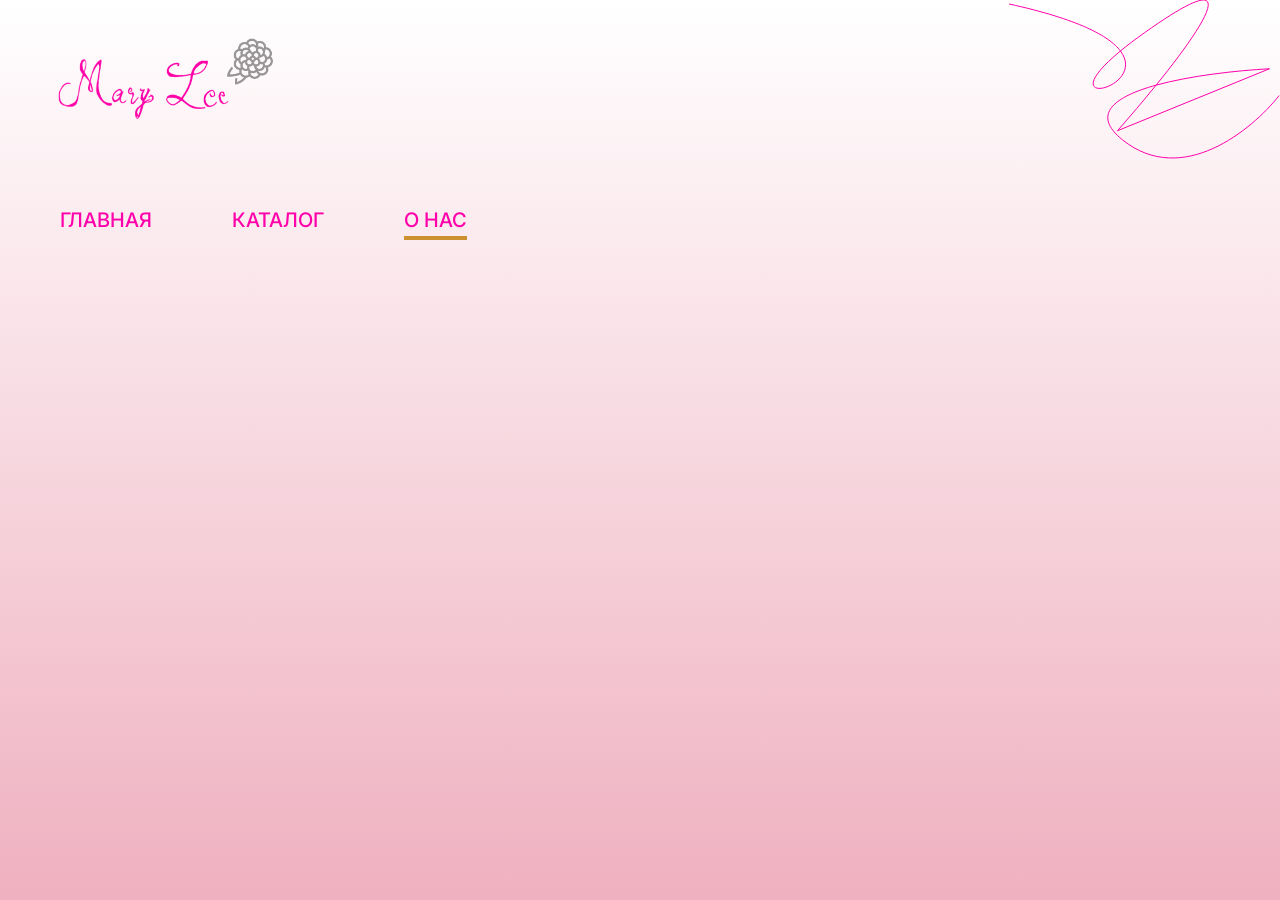
==== about.html @ 6636a324 "добавлена линия под каждым элементом  навигации и переход между страницами" ====
<!DOCTYPE html>
<html lang="en">
<head>
    <meta charset="UTF-8">
    <meta name="viewport" content="width=device-width, initial-scale=1.0">
    <title>About</title>
    <link rel="preconnect" href="https://fonts.googleapis.com">
    <link rel="preconnect" href="https://fonts.gstatic.com" crossorigin>
    <link href="https://fonts.googleapis.com/css2?family=Inter:wght@200;500&display=swap" rel="stylesheet">
    <link rel="stylesheet" href="style.css">
</head>
<body>
    <header class="head-with-logo">
        <div class="headerTop">
            <a href="#" class="header__logo">
                <img src="img/for_logo_header/logo.svg" alt="Логотип">
            </a>
            <div class="headerIcons">
                <a href="#" class="header_Icon_right">
                    <img src="img/for_logo_header/special_line.svg" alt="Спец.линия">
                </a>
            </div>
        </div>

        <nav class="headerNav">
            <a href="index.html">ГЛАВНАЯ</a>
            <a href="catalog.html">КАТАЛОГ</a>
            <a href="about.html">О НАС</a>
        </nav>

        <!-- <div class="headerSearchRow">
            <button class="headerSearchBtn" aria-label="Найти">
                <img src="img/for_logo_header/search.svg" alt="Поиск">
            </button>
            <div class="headerSearchBox">Найдите что-нибудь красивое</div>
        </div> -->
    </header>
    <script src="script.js"></script>
</body>
</html>
---- style.css ----
html, body {
    margin: 0;
    padding: 0;
    /* width: 100%; */
    height: 100%;
}

body {
    background: linear-gradient(to bottom, #FFFFFF 0%, #EFB0C0 100%);
    background-attachment: fixed;
    font-family: 'Inter', sans-serif;
}

.headerTop {
    display: flex;
    justify-content: space-between;
    align-items: center;
}

.header__logo{
    margin-left: 15px;
    margin-top: 20px;
}

.header_Icon_right {
    display: block;
    margin: 0;
    padding: 0;
}

.headerNav {
    display: flex;
    gap: 80px;
    margin-top: 45px;
    padding-left: 60px;

}

.headerNav a {
    color: #FF01AA;
    text-decoration: none;
    font-size: 20px;
    font-family: 'Inter', sans-serif;
    font-weight: 500;

    position: relative;
    padding-bottom: 8px;
    display: inline-block;
    transition: color 0.3s ease;
}

.headerNav a::after {
    content: '';
    position: absolute;
    bottom: 0;
    left: 0;
    width: 100%;
    height: 4px;
    background-color: #CB912F;
    opacity: 0;
    transition: opacity 0.3s ease;
}

.headerNav a.active::after {
    opacity: 1;
}

.headerSearchRow {
    display: flex;
    justify-content: flex-start; 
    align-items: center;
    gap: 40px;
    background-color: #ffffffa1;
    border-radius: 40px;
    padding: 6px 30px;
    margin-top: 100px;
    margin-left: 38px;  
    margin-right: 38px;
}

.headerSearchBox {
    background-color: transparent;
    /* border-radius: 40px; */
    padding: 16px 0px;
    /* min-width: 180px; */
    color: #372929;
    font-size: 15px;
    font-family: 'Inter', sans-serif;
    font-weight: 200;
}

.headerSearchBtn {
    background: none;
    border: none;
    cursor: pointer;
    padding: 0;
}

.headerSearchBtn img {
    height: 24px;
    display: block;
}
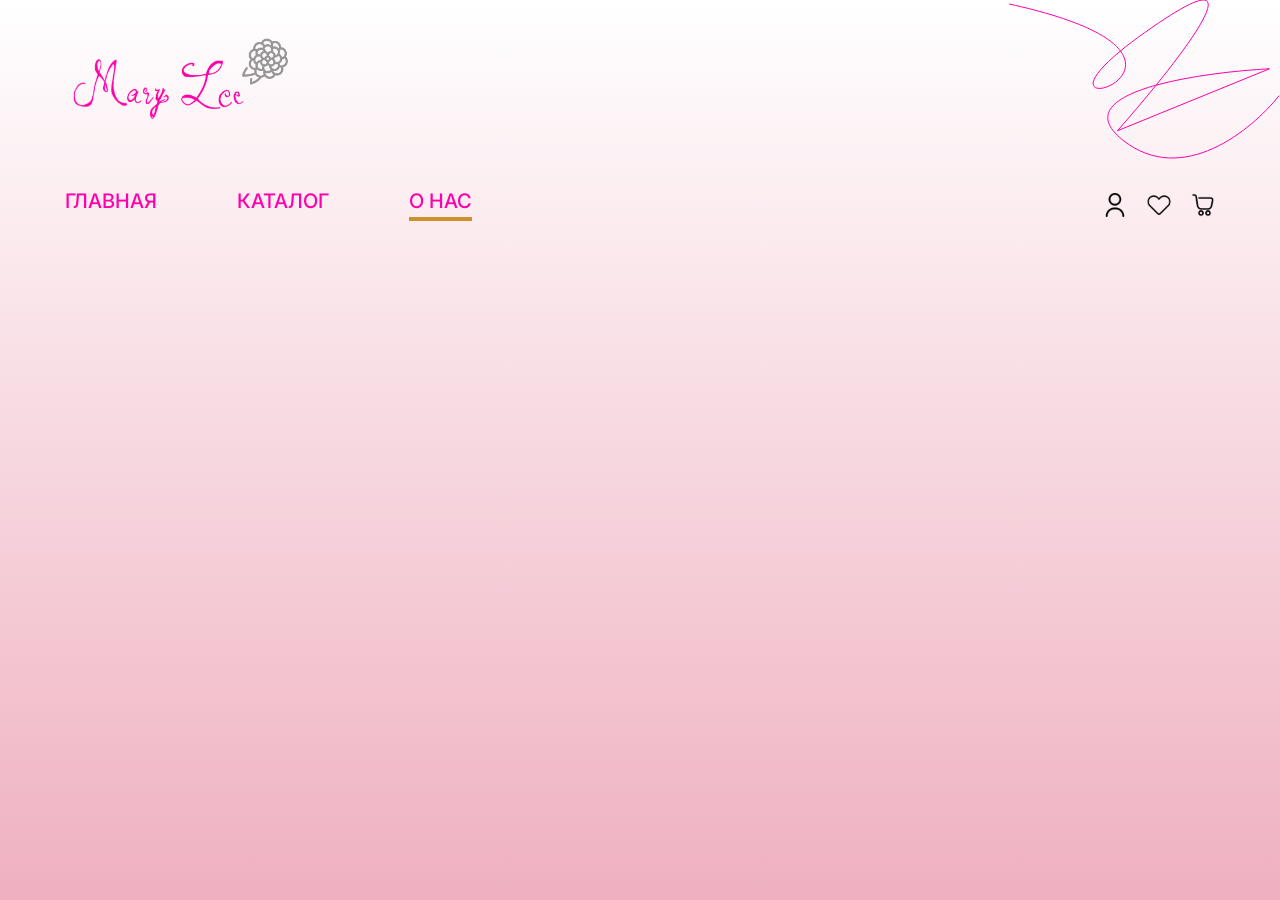
==== commit f7529215: "добалены элементы: избранное, профиль, корзина; доделаны переходы между страницами (кроме страниц пр" ====
--- a/about.html
+++ b/about.html
@@ -12,27 +12,39 @@
 <body>
     <header class="head-with-logo">
         <div class="headerTop">
-            <a href="#" class="header__logo">
+            <a href="index.html" class="header__logo">
                 <img src="img/for_logo_header/logo.svg" alt="Логотип">
             </a>
+            <a href="index.html" class="header_Icon_right">
+                <img src="img/for_logo_header/special_line.svg" alt="Спец.линия">
+            </a>
+        </div>
+        <div class="headerMiddle">
+            <nav class="headerNav">
+                <a href="index.html">ГЛАВНАЯ</a>
+                <a href="catalog.html">КАТАЛОГ</a>
+                <a href="about.html">О НАС</a>
+            </nav>
+        
             <div class="headerIcons">
-                <a href="#" class="header_Icon_right">
-                    <img src="img/for_logo_header/special_line.svg" alt="Спец.линия">
+                <a href="profile.html" class="icon-link">
+                    <img src="img/for_logo_header/profile.svg" alt="Профиль">
+                </a>
+                <a href="favorites.html" class="icon-link">
+                    <img src="img/for_logo_header/favorites.svg" alt="Избранное">
+                </a>
+                <a href="cart.html" class="icon-link">
+                    <img src="img/for_logo_header/bag.svg" alt="Корзина">
                 </a>
             </div>
         </div>
-
-        <nav class="headerNav">
-            <a href="index.html">ГЛАВНАЯ</a>
-            <a href="catalog.html">КАТАЛОГ</a>
-            <a href="about.html">О НАС</a>
-        </nav>
-
-        <!-- <div class="headerSearchRow">
-            <button class="headerSearchBtn" aria-label="Найти">
-                <img src="img/for_logo_header/search.svg" alt="Поиск">
-            </button>
-            <div class="headerSearchBox">Найдите что-нибудь красивое</div>
+        <!-- <div class="headerBottom"></div>
+            <div class="headerSearchRow">
+                <button class="headerSearchBtn" aria-label="Найти">
+                    <img src="img/for_logo_header/search.svg" alt="Поиск">
+                </button>
+                <div class="headerSearchBox">Найдите что-нибудь красивое</div>
+            </div>
         </div> -->
     </header>
     <script src="script.js"></script>
--- a/style.css
+++ b/style.css
@@ -1,7 +1,6 @@
 html, body {
     margin: 0;
     padding: 0;
-    /* width: 100%; */
     height: 100%;
 }
 
@@ -14,25 +13,35 @@
 .headerTop {
     display: flex;
     justify-content: space-between;
+    padding-top: 0; 
+    padding-right: 0; 
+    padding-bottom: 0;
+    padding-left: 30px;
     align-items: center;
 }
 
 .header__logo{
-    margin-left: 15px;
     margin-top: 20px;
 }
 
+.header__logo img {
+    display: block;
+}
+
 .header_Icon_right {
-    display: block;
     margin: 0;
     padding: 0;
+    display: flex;
+    align-items: flex-start;
+}
+
+.header_Icon_right img {
+    display: block;
 }
 
 .headerNav {
     display: flex;
     gap: 80px;
-    margin-top: 45px;
-    padding-left: 60px;
 
 }
 
@@ -73,20 +82,21 @@
     background-color: #ffffffa1;
     border-radius: 40px;
     padding: 6px 30px;
-    margin-top: 100px;
-    margin-left: 38px;  
-    margin-right: 38px;
+    width: 100%; 
+    max-width: 93%;
+    margin: 0 auto; 
+    box-sizing: border-box;
+
 }
 
 .headerSearchBox {
     background-color: transparent;
-    /* border-radius: 40px; */
     padding: 16px 0px;
-    /* min-width: 180px; */
     color: #372929;
     font-size: 15px;
     font-family: 'Inter', sans-serif;
     font-weight: 200;
+    flex-grow: 1;
 }
 
 .headerSearchBtn {
@@ -94,6 +104,8 @@
     border: none;
     cursor: pointer;
     padding: 0;
+    display: flex;
+    align-items: center;
 }
 
 .headerSearchBtn img {
@@ -101,3 +113,39 @@
     display: block;
 }
 
+
+.headerIcons {
+    display: flex;
+    align-items: center;
+    gap: 20px;
+}
+
+.headerIcons img {
+    height: 24px;
+    width: auto;
+    display: block;
+}
+
+.headerIcons .icon-link:hover img {
+    opacity: 0.7;
+}
+
+.headerMiddle {
+    display: flex;
+    justify-content: space-between;
+    align-items: center;
+    padding-left: 65px;
+    padding-right: 65px;
+    padding-top: 30px;
+    padding-bottom: 0;
+}
+
+.headerBottom {
+    padding-left: 30px;
+    padding-right: 30px;
+    padding-top: 50px; 
+    padding-bottom: 20px;
+}
+
+
+
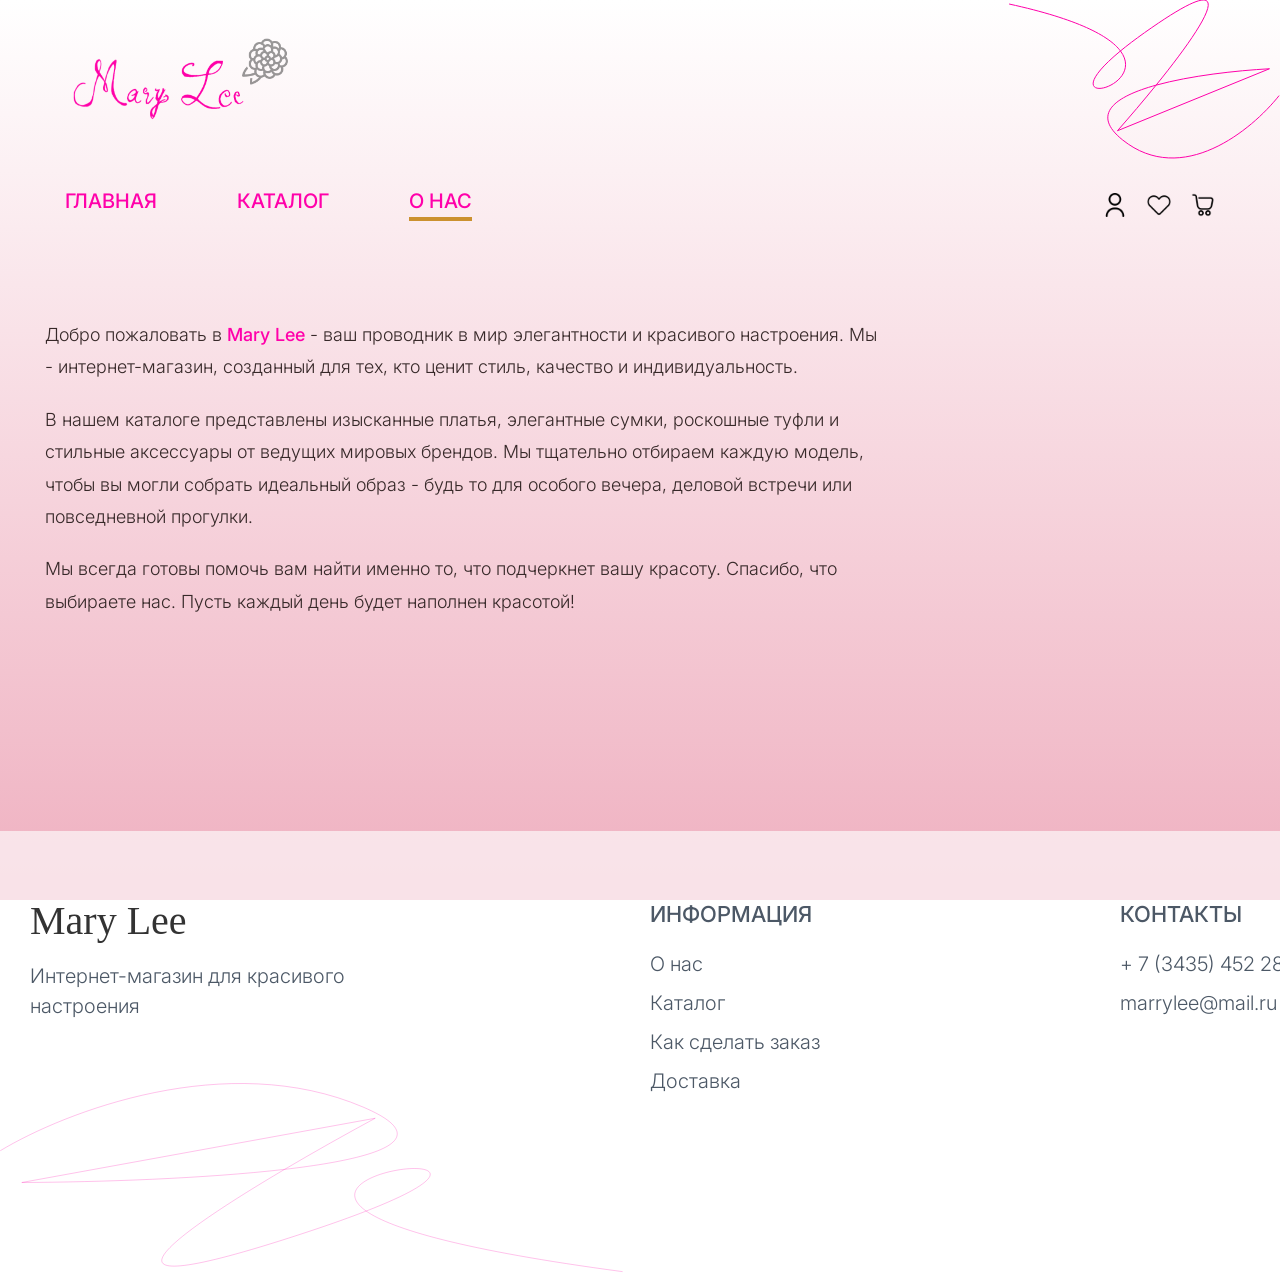
==== commit 6c585e9f: "сделана страница О нас и футер для неё" ====
--- a/about.html
+++ b/about.html
@@ -47,6 +47,56 @@
             </div>
         </div> -->
     </header>
+
+    <main class="about-page">
+        <section class="about-content">
+            <p class="about-text">
+                Добро пожаловать в <strong>Mary Lee</strong> - ваш проводник в мир элегантности и красивого настроения. 
+                Мы - интернет-магазин, созданный для тех, кто ценит стиль, качество и индивидуальность.
+            </p>
+
+            <p class="about-text">
+                В нашем каталоге представлены изысканные платья, элегантные сумки, роскошные туфли и стильные аксессуары от ведущих мировых брендов. 
+                Мы тщательно отбираем каждую модель, чтобы вы могли собрать идеальный образ - будь то для особого вечера, деловой встречи или повседневной прогулки.
+            </p>
+
+            <p class="about-text">
+                Мы всегда готовы помочь вам найти именно то, что подчеркнет вашу красоту.
+                Спасибо, что выбираете нас. Пусть каждый день будет наполнен красотой!
+            </p>
+        </section>
+    </main>
+
+    <footer class="footer">
+        <div class="footer__container">
+            <div class="footer__col footer__col_left">
+                <div class="footer__logo">Mary Lee</div>
+                <p class="footer__desc">Интернет-магазин для красивого настроения</p>
+                
+            </div>
+
+            <div class="footer__col footer__col_center">
+                <h4 class="footer__title">ИНФОРМАЦИЯ</h4>
+                <ul class="footer__nav-list">
+                    <li><a href="#" class="footer__link">О нас</a></li>
+                    <li><a href="#" class="footer__link">Каталог</a></li>
+                    <li><a href="#" class="footer__link">Как сделать заказ</a></li>
+                    <li><a href="#" class="footer__link">Доставка</a></li>
+                </ul>
+            </div>
+
+            <div class="footer__col footer__col_right">
+                <h4 class="footer__title">КОНТАКТЫ</h4>
+                <ul class="footer__nav-list">
+                    <li><a href="#" class="footer__link">+ 7 (3435) 452 28</a></li>
+                    <li><a href="#" class="footer__link">marrylee@mail.ru</a></li>
+                </ul>
+            </div>
+
+        </div>
+        <img src="img/for_footer/line-left.svg" alt="" class="footer__line">
+
+    </footer>
     <script src="script.js"></script>
 </body>
 </html>
--- a/style.css
+++ b/style.css
@@ -79,11 +79,11 @@
     justify-content: flex-start; 
     align-items: center;
     gap: 40px;
-    background-color: #ffffffa1;
+    background-color: rgba(55, 41, 41, 0.05);
     border-radius: 40px;
     padding: 6px 30px;
     width: 100%; 
-    max-width: 93%;
+    max-width: 96%;
     margin: 0 auto; 
     box-sizing: border-box;
 
@@ -143,9 +143,446 @@
 .headerBottom {
     padding-left: 30px;
     padding-right: 30px;
-    padding-top: 50px; 
+    padding-top: 70px; 
     padding-bottom: 20px;
 }
 
-
-
+.main-content {
+    max-width: 93%; 
+    margin: 0 auto;
+    padding: 0 30px;
+}
+
+.popular-section,
+.new-collection-section,
+.ready-looks-section {
+    margin-top: 70px; 
+}
+
+.popular-section {
+    margin-top: 100px;
+}
+
+.popular-title {
+    color: #FF01AA;
+    font-family: 'Inter', sans-serif;
+    font-weight: 200;
+    font-size: 26px;
+    margin-top: 0;
+    margin-bottom: 70px;
+}
+
+.section-title {
+    color: #FF01AA;
+    font-family: 'Inter', sans-serif;
+    font-weight: 200;
+    font-size: 26px;
+    margin-top: 0;
+    margin-bottom: 70px;
+}
+
+.products-grid {
+    display: flex;
+    gap: 70px;
+    overflow-x: auto;
+    scroll-behavior: smooth; 
+    scroll-snap-type: x mandatory; 
+    padding-bottom: 80px; 
+    padding-top: 10px;
+    padding-right: 30px;
+    -ms-overflow-style: none;
+    scrollbar-width: none;
+    user-select: none;
+}
+
+.products-grid::-webkit-scrollbar {
+    display: none;
+}
+
+.collection-content,
+.looks-content {
+    min-height: 200px;
+    background-color: rgba(255, 255, 255, 0.3);
+    border-radius: 20px;
+    display: flex;
+    align-items: center;
+    justify-content: center;
+    color: #999;
+    font-family: 'Inter', sans-serif;
+}
+
+
+.product-card {
+    flex: 0 0 263px; 
+    width: 263px;
+    height: 490px;
+    border-radius: 10px;
+    background-color: rgba(55, 41, 41, 0.1);; 
+    position: relative;
+    scroll-snap-align: start; 
+    display: flex;
+    flex-direction: column;
+}
+
+.card-image-box {
+    height: 313px;
+    background-color: #FFFFFF;
+    border-radius: 10px;
+    position: relative;
+    display: flex;
+    align-items: center;
+    justify-content: center;
+}
+
+.card-main-image {
+    width: 232px;
+    height: 232px;
+    object-fit: contain;
+}
+
+.favorite-btn {
+    position: absolute;
+    top: 20px;
+    right: 20px;
+    background: none;
+    border: none;
+    cursor: pointer;
+    padding: 0;
+    width: 24px;
+    height: 24px;
+    z-index: 2;
+}
+
+.favorite-btn img {
+    width: 100%;
+    height: 100%;
+    object-fit: contain;
+}
+
+.card-info-box {
+    padding: 15px 20px 0 20px;
+    text-align: center;
+    display: flex;
+    flex-direction: column;
+    align-items: center;
+    position: relative;
+    flex-grow: 1; 
+}
+
+.brand-name {
+    font-family: 'Inter', sans-serif;
+    font-weight: 300;
+    font-size: 16px;
+    color: #000;
+    margin-bottom: 15px;
+    text-transform: uppercase;
+}
+
+.product-name {
+    font-family: 'Inter', sans-serif;
+    font-weight: 300;
+    font-size: 15px;
+    color: #000;
+    margin-bottom: 10px;
+    line-height: 1.2;
+    display: -webkit-box;
+    -webkit-box-orient: vertical;
+    overflow: hidden;
+}
+
+.price-block {
+    display: flex;
+    flex-direction: row-reverse;
+    align-items: flex-start; 
+    justify-content: center;
+    gap: 10px;
+    margin-top: auto; 
+    margin-bottom: 40px; 
+}
+
+.current-price {
+    font-family: 'Inter', sans-serif;
+    font-weight: 400;
+    font-size: 16px;
+    color: #000;
+}
+
+.old-price {
+    font-family: 'Inter', sans-serif;
+    font-weight: 300;
+    font-size: 14px;
+    color: #888; 
+    text-decoration: line-through;
+    vertical-align: super;
+    line-height: 1;
+    margin-top: -5px; 
+}
+
+.add-to-cart-btn {
+    position: absolute;
+    bottom: -31px;
+    left: 50%;
+    transform: translateX(-50%);
+    width: 173px;
+    height: 63px;
+    border-radius: 31.5px; 
+    background-color: #FF01AA;
+    color: #FFFFFF;
+    font-family: 'Inter', sans-serif;
+    font-weight: 300; 
+    font-size: 15px;
+    border: none;
+    cursor: pointer;
+    display: flex;
+    align-items: center;
+    justify-content: center;
+    transition: background-color 0.3s ease;
+}
+
+.add-to-cart-btn:hover {
+    background-color: #d1008b;
+}
+
+.carousel-dots {
+    display: flex;
+    justify-content: center;
+    gap: 15px;
+    margin-top:30px; 
+}
+
+.dot {
+    width: 11px;
+    height: 11px;
+    border-radius: 50%;
+    background-color: rgba(55, 41, 41, 0.1);
+    cursor: pointer;
+    transition: background-color 0.3s ease;
+}
+
+.dot.active {
+    background-color: #FF01AA; 
+}
+
+.new-grid {
+    display: grid;
+    grid-template-columns: repeat(4, 1fr);
+    gap: 70px;
+    overflow-x: visible; 
+    padding-bottom: 0;
+    padding-right: 0;
+}
+
+.collection-btn-wrapper {
+    display: flex;
+    justify-content: center;
+    margin-top: 80px;
+}
+
+.view-all-btn {
+    background: transparent;
+    border: 1px solid #372929;
+    border-radius: 30px;
+    padding: 15px 60px;
+    
+    font-family: 'Inter', sans-serif;
+    font-weight: 300;
+    font-size: 20px;
+    color: #372929;
+    
+    cursor: pointer;
+    transition: all 0.3s ease;
+
+    margin-bottom: 100px;
+}
+
+.view-all-btn:hover {
+    background-color: #372929;
+    color: #FFFFFF;
+}
+
+.new-label {
+    font-family: 'Inter', sans-serif;
+    font-weight: 200;
+    font-size: 13px;
+    color: #FF01AA;
+    vertical-align: super;
+    line-height: 1;
+    margin-top: -5px; 
+}
+
+.looks-grid {
+    display: grid;
+    grid-template-columns: repeat(3, 1fr); 
+    justify-content: center; 
+    gap: 40px; 
+    overflow-x: visible;
+}
+
+.look-card {
+    width: 100%;
+    /* max-width: 470px; */
+    border-radius: 10px;
+    background-color: rgba(55, 41, 41, 0.1); 
+    position: relative;
+    display: flex;
+    flex-direction: column;
+}
+
+.look-image-box {
+    width: 100%;
+    height: 510px; 
+    background-color: #FFFFFF;
+    border-radius: 10px;
+    position: relative;
+    display: flex;
+    align-items: center;
+    justify-content: center;
+    overflow: hidden; 
+}
+
+.look-main-image {
+    width: 100%;
+    height: 100%;
+    object-fit: contain; 
+    border-radius: 10px;
+}
+
+.favorite-btn-large {
+    position: absolute;
+    top: 20px;
+    right: 20px;
+    background: none;
+    border: none;
+    cursor: pointer;
+    padding: 0;
+    width: 35px; 
+    height: 35px; 
+    z-index: 2;
+}
+
+.favorite-btn-large img {
+    width: 100%;
+    height: 100%;
+    object-fit: contain;
+}
+
+.look-info-box {
+    padding: 20px 20px 30px 20px;
+    text-align: center;
+    display: flex;
+    flex-direction: column;
+    align-items: center;
+    justify-content: center;
+    flex-grow: 1; 
+}
+
+.footer {
+  width: 100%;
+  background-color: rgba(255, 255, 255, 0.63);
+  position: relative;
+  overflow: hidden;
+}
+
+.footer__container {
+  width: 100%;
+  max-width: 1440px;
+  margin: 0 auto;
+  padding: 70px 30px 180px 30px;
+  display: flex;
+  justify-content: flex-start;
+  position: relative;
+}
+
+.footer__col_left {
+  display: flex;
+  flex-direction: column;
+}
+
+.footer__logo {
+  font-family: 'Indie Flower', cursive;
+  font-weight: 400;
+  font-size: 40px;
+  color: #333333;
+  margin-bottom: 20px;
+  line-height: 1;
+}
+
+.footer__desc {
+  font-family: 'Inter', sans-serif;
+  font-weight: 300;
+  font-size: 20px;
+  color: #4C5866;
+  max-width: 320px;
+  line-height: 1.5;
+  margin: 0;
+}
+
+.footer__line {
+  position: absolute;
+  bottom: 0;
+  left: 0;
+  width: auto;
+  height: auto;
+}
+
+.footer__col_center,
+.footer__col_right {
+  margin-left: 300px;
+}
+
+.footer__title {
+  font-family: 'Inter', sans-serif;
+  font-weight: 500;
+  font-size: 22px;
+  color: #4C5866;
+  text-transform: uppercase;
+  margin: 0 0 25px 0;
+  line-height: 1.2;
+}
+
+.footer__nav-list {
+  list-style: none;
+  padding: 0;
+  margin: 0;
+  display: flex;
+  flex-direction: column;
+  gap: 15px;
+}
+
+.footer__link {
+  font-family: 'Inter', sans-serif;
+  font-weight: 300;
+  font-size: 20px;
+  color: #4C5866;
+  text-decoration: none;
+  transition: color 0.2s;
+}
+
+.footer__link:hover {
+  color: #7875FE;
+}
+
+.about-page {
+    max-width: 93%; 
+    margin: 0 auto;
+    padding: 80px 30px; 
+    min-height: 50vh;
+}
+
+.about-content {
+    max-width: 70%;
+}
+
+.about-text {
+    font-family: 'Inter', sans-serif;
+    font-weight: 300;
+    font-size: 18px;
+    color: #372929; 
+    line-height: 1.8; 
+    margin-bottom: 20px;
+}
+
+.about-text strong {
+    font-weight: 500; 
+    color: #FF01AA; 
+}
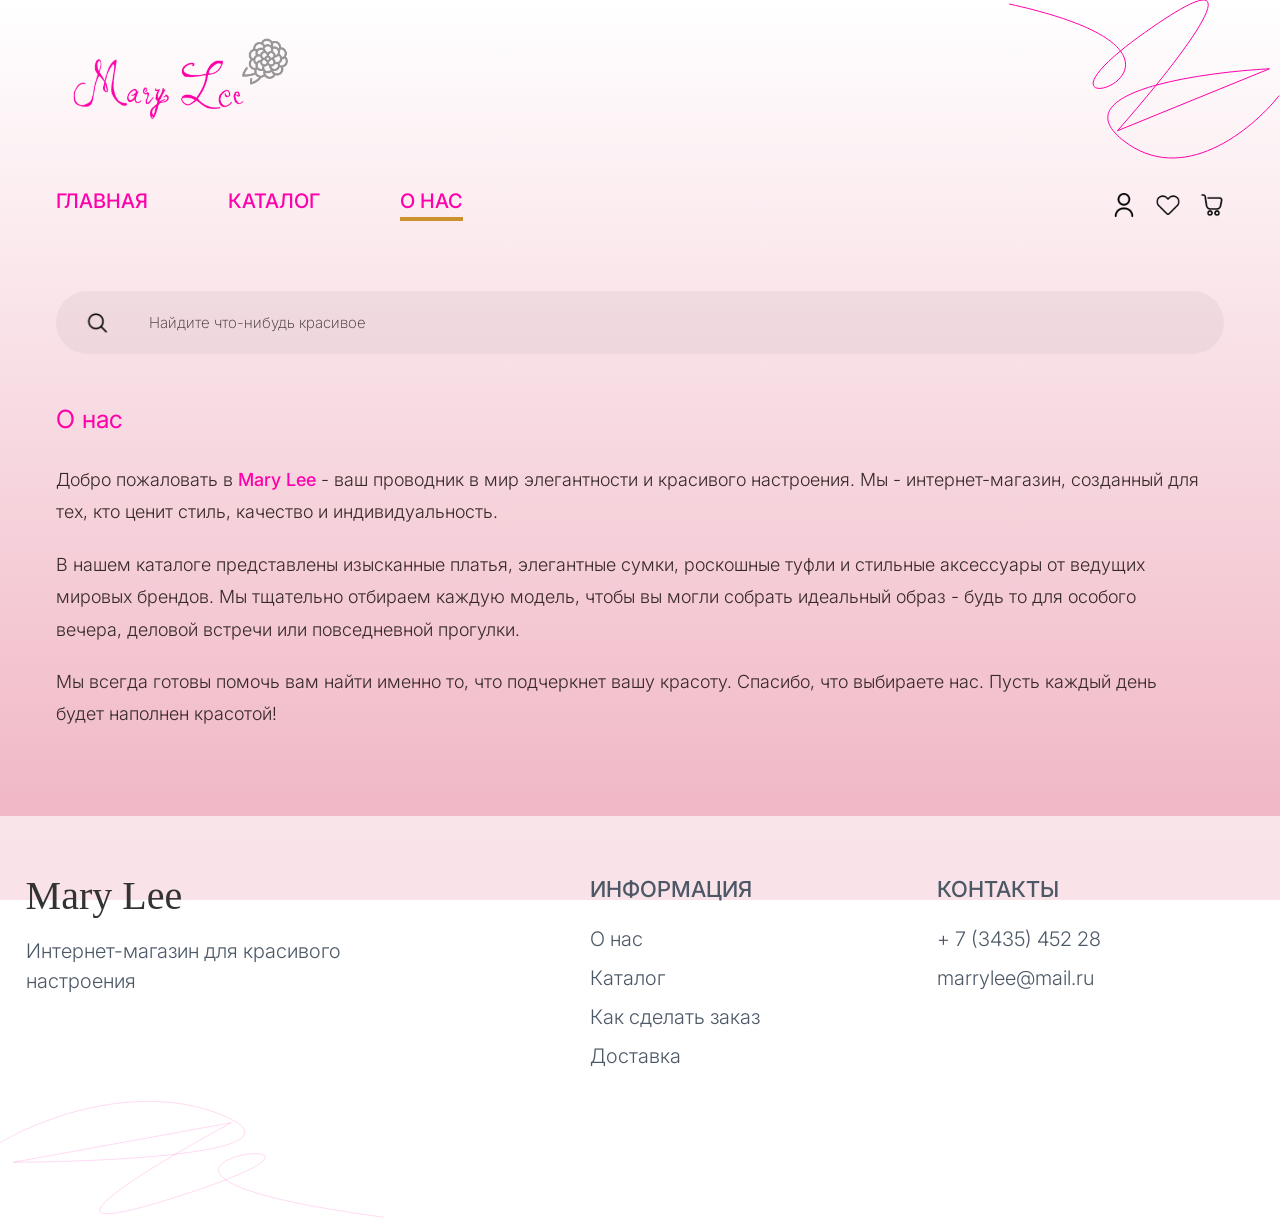
==== commit b60dccc6: "сделан адаптив страницы О нас" ====
--- a/about.html
+++ b/about.html
@@ -38,18 +38,19 @@
                 </a>
             </div>
         </div>
-        <!-- <div class="headerBottom"></div>
+        <div class="headerBottom">
             <div class="headerSearchRow">
                 <button class="headerSearchBtn" aria-label="Найти">
                     <img src="img/for_logo_header/search.svg" alt="Поиск">
                 </button>
                 <div class="headerSearchBox">Найдите что-нибудь красивое</div>
             </div>
-        </div> -->
+        </div>
     </header>
 
-    <main class="about-page">
+    <main class="main-content">
         <section class="about-content">
+            <h1 class="about-title">О нас</h1>
             <p class="about-text">
                 Добро пожаловать в <strong>Mary Lee</strong> - ваш проводник в мир элегантности и красивого настроения. 
                 Мы - интернет-магазин, созданный для тех, кто ценит стиль, качество и индивидуальность.
@@ -66,7 +67,7 @@
             </p>
         </section>
     </main>
-
+    <div class="about-spacer"></div>
     <footer class="footer">
         <div class="footer__container">
             <div class="footer__col footer__col_left">
@@ -78,8 +79,8 @@
             <div class="footer__col footer__col_center">
                 <h4 class="footer__title">ИНФОРМАЦИЯ</h4>
                 <ul class="footer__nav-list">
-                    <li><a href="#" class="footer__link">О нас</a></li>
-                    <li><a href="#" class="footer__link">Каталог</a></li>
+                    <li><a href="about.html" class="footer__link">О нас</a></li>
+                    <li><a href="catalog.html" class="footer__link">Каталог</a></li>
                     <li><a href="#" class="footer__link">Как сделать заказ</a></li>
                     <li><a href="#" class="footer__link">Доставка</a></li>
                 </ul>
--- a/style.css
+++ b/style.css
@@ -1,7 +1,9 @@
 html, body {
     margin: 0;
     padding: 0;
-    height: 100%;
+    /* height: 100%; */
+    overflow-x: hidden;
+    width: 100%;
 }
 
 body {
@@ -156,11 +158,11 @@
 .popular-section,
 .new-collection-section,
 .ready-looks-section {
-    margin-top: 70px; 
+    margin-top: 40px; 
 }
 
 .popular-section {
-    margin-top: 100px;
+    margin-top: 60px;
 }
 
 .popular-title {
@@ -169,7 +171,7 @@
     font-weight: 200;
     font-size: 26px;
     margin-top: 0;
-    margin-bottom: 70px;
+    margin-bottom: 40px;
 }
 
 .section-title {
@@ -178,7 +180,7 @@
     font-weight: 200;
     font-size: 26px;
     margin-top: 0;
-    margin-bottom: 70px;
+    margin-bottom: 40px;
 }
 
 .products-grid {
@@ -283,7 +285,7 @@
     font-weight: 300;
     font-size: 15px;
     color: #000;
-    margin-bottom: 10px;
+    margin-bottom: 5px;
     line-height: 1.2;
     display: -webkit-box;
     -webkit-box-orient: vertical;
@@ -296,7 +298,7 @@
     align-items: flex-start; 
     justify-content: center;
     gap: 10px;
-    margin-top: auto; 
+    margin-top: 20px; 
     margin-bottom: 40px; 
 }
 
@@ -343,12 +345,6 @@
     background-color: #d1008b;
 }
 
-.carousel-dots {
-    display: flex;
-    justify-content: center;
-    gap: 15px;
-    margin-top:30px; 
-}
 
 .dot {
     width: 11px;
@@ -364,18 +360,13 @@
 }
 
 .new-grid {
-    display: grid;
-    grid-template-columns: repeat(4, 1fr);
-    gap: 70px;
-    overflow-x: visible; 
-    padding-bottom: 0;
-    padding-right: 0;
+    user-select: none;
 }
 
 .collection-btn-wrapper {
     display: flex;
     justify-content: center;
-    margin-top: 80px;
+    margin-top: 20px;
 }
 
 .view-all-btn {
@@ -392,7 +383,7 @@
     cursor: pointer;
     transition: all 0.3s ease;
 
-    margin-bottom: 100px;
+    margin-bottom: 70px;
 }
 
 .view-all-btn:hover {
@@ -411,11 +402,7 @@
 }
 
 .looks-grid {
-    display: grid;
-    grid-template-columns: repeat(3, 1fr); 
-    justify-content: center; 
-    gap: 40px; 
-    overflow-x: visible;
+    user-select: none;
 }
 
 .look-card {
@@ -485,7 +472,7 @@
 
 .footer__container {
   width: 100%;
-  max-width: 1440px;
+  max-width: 1250px;
   margin: 0 auto;
   padding: 70px 30px 180px 30px;
   display: flex;
@@ -562,21 +549,25 @@
   color: #7875FE;
 }
 
-.about-page {
-    max-width: 93%; 
-    margin: 0 auto;
-    padding: 80px 30px; 
+
+body .about-page {
+    width: 100%;
+    max-width: 1290px;
+    padding: clamp(40px, 8vw, 80px) clamp(15px, 3vw, 30px);
     min-height: 50vh;
+    box-sizing: border-box;
+    padding-bottom: 150px;
 }
 
 .about-content {
-    max-width: 70%;
+    width: 100%;
+    max-width: 98%;
 }
 
 .about-text {
     font-family: 'Inter', sans-serif;
     font-weight: 300;
-    font-size: 18px;
+    font-size: clamp(16px, 2vw, 18px);
     color: #372929; 
     line-height: 1.8; 
     margin-bottom: 20px;
@@ -586,3 +577,354 @@
     font-weight: 500; 
     color: #FF01AA; 
 }
+@media (max-width: 676px) {
+    body, html {
+        overflow-x: hidden;
+        width: 100%;
+        margin: 0;
+        padding: 0;
+    }
+
+    .headerTop {
+        display: flex;
+        justify-content: space-between;
+        align-items: flex-start;
+        padding: 0;
+    }
+
+    .header__logo {
+        margin-top: 10px;
+        margin-left: 15px;
+    }
+
+    .header__logo img {
+        width: 164px;
+        height: 89px;
+        object-fit: contain;
+    }
+
+    .header_Icon_right {
+        display: block;
+        margin: 0;
+        padding: 0;
+    }
+
+    .header_Icon_right img {
+        width: 161px;
+        height: 85px;
+        object-fit: contain;
+        display: block;
+    }
+
+    .headerMiddle {
+        display: flex;
+        flex-direction: column;
+        align-items: center;
+        padding: 15px;
+        gap: 15px;
+    }
+
+    .headerNav {
+        flex-direction: row;
+        justify-content: center;
+        flex-wrap: wrap;
+        gap: 30px;
+    }
+
+    .headerNav a {
+        font-size: 16px;
+    }
+
+    .headerIcons {
+        display: flex;
+        justify-content: space-between;
+        align-items: center;
+        width: 100%;
+        max-width: 250px;
+        margin: 0 auto;
+        padding: 10px 0;
+    }
+
+    .headerIcons img {
+        height: 28px;
+        width: auto;
+    }
+
+    .headerBottom {
+        padding: 10px 15px 0 15px;
+    }
+
+    .headerSearchRow {
+        padding: 8px 15px;
+        gap: 15px;
+    }
+
+    .headerSearchBox {
+        font-size: 16px;
+        font-weight: 200;
+    }
+
+    .main-content {
+        max-width: 100%;
+        padding: 0 15px;
+    }
+
+    .popular-section, 
+    .new-collection-section, 
+    .ready-looks-section {
+        margin-top: 50px;
+    }
+
+    .popular-title,
+    .section-title {
+        font-size: 22px;
+        margin-bottom: 20px;
+        margin-top: 0;
+        padding-left: 0;
+    }
+
+    .products-grid,
+    .new-grid,
+    .looks-grid {
+        display: flex;
+        flex-wrap: nowrap;
+        overflow-x: auto;
+        scroll-snap-type: x mandatory;
+        gap: 15px;
+        padding: 0 0 40px 0;
+        justify-content: flex-start;
+        -ms-overflow-style: none;
+        scrollbar-width: none;
+    }
+
+    .products-grid::-webkit-scrollbar,
+    .new-grid::-webkit-scrollbar,
+    .looks-grid::-webkit-scrollbar {
+        display: none;
+    }
+
+    .product-card,
+    .look-card {
+        flex: 0 0 263px;
+        width: 263px;
+        height: 490px;
+        scroll-snap-align: center;
+        margin: 0;
+    }
+
+    .card-image-box,
+    .look-image-box {
+        height: 313px;
+    }
+
+    .collection-btn-wrapper {
+        margin-top: 20px;
+        margin-bottom: 10px;
+    }
+
+    .footer {
+        padding: 40px 0 0 0;
+    }
+
+    .footer__container {
+        display: grid;
+        grid-template-columns: repeat(auto-fit, minmax(200px, 1fr));
+        gap: 30px;
+        padding: 0 15px 150px 15px;
+        align-items: start;
+    }
+
+    .footer__col {
+        width: 100%;
+        margin-left: 0;
+        align-items: flex-start;
+        text-align: left;
+        padding: 0;
+    }
+
+    .footer__col_left { 
+        grid-column: 1 / -1;
+        order: 1; 
+    }
+    .footer__col_center { order: 2; }
+    .footer__col_right { order: 3; }
+
+    .footer__line {
+        width: 372px;
+        height: 110px;
+        max-width: 100%;
+        object-fit: contain;
+        bottom: 0;
+        left: 0;
+        margin: 0;
+    }
+}
+
+@media (min-width: 450px) and (max-width: 676px) {
+    .footer__col_left { 
+        grid-column: span 1; 
+    }
+    .footer__col_center { 
+        grid-column: span 1; 
+    }
+    .footer__col_right { 
+        grid-column: span 1; 
+    }
+}
+.ready-looks-section {
+    margin-top: -30px;
+}
+
+.headerBottom,
+.main-content,
+.headerMiddle,
+.footer__container {
+    width: 96%;
+    max-width: 1250px;
+    margin: 0 auto;
+    box-sizing: border-box;
+    padding-left: clamp(15px, 3vw, 30px);
+    padding-right: clamp(15px, 3vw, 30px);
+}
+
+.headerSearchRow {
+    width: 100%;
+    max-width: 100%;
+    margin: 0;
+    box-sizing: border-box;
+}
+
+.popular-title,
+.section-title {
+    font-size: clamp(22px, 3vw, 26px);
+    margin-bottom: clamp(20px, 4vw, 40px);
+}
+
+.footer__line {
+    width: clamp(300px, 30vw, 550px);
+    height: auto;
+    max-width: none;
+}
+
+@media (min-width: 677px) {
+    .headerBottom,
+    .main-content,
+    .headerMiddle,
+    .footer__container {
+        width: 96%;
+        max-width: 1250px;
+    }
+
+    .products-grid,
+    .new-grid,
+    .looks-grid {
+        display: flex;
+        flex-wrap: nowrap;
+        overflow-x: auto;
+        gap: 30px;
+        padding: 0 0 80px 0;
+        justify-content: flex-start;
+        -ms-overflow-style: none;
+        scrollbar-width: none;
+        width: 100%;
+        scroll-behavior: smooth;
+        scroll-snap-type: x mandatory;
+    }
+    .looks-grid {
+        padding-bottom: 50px; 
+    }
+    .products-grid::-webkit-scrollbar,
+    .new-grid::-webkit-scrollbar,
+    .looks-grid::-webkit-scrollbar {
+        display: none;
+    }
+
+    .product-card {
+        flex: 0 0 263px;
+        width: 263px;
+        height: 490px;
+        margin: 0;
+        scroll-snap-align: start;
+    }
+
+    .look-card {
+        flex: 0 0 400px;
+        width: 400px;
+        margin: 0;
+        scroll-snap-align: start;
+    }
+
+    .look-image-box {
+        height: 313px;
+    }
+
+    .footer__container {
+        display: flex;
+        flex-direction: row;
+        flex-wrap: wrap;
+        justify-content: space-between;
+        align-items: flex-start;
+        gap: 30px;
+        padding: 60px 0 150px 0;
+    }
+
+    .footer__col {
+        flex: 1 1 200px;
+        align-items: flex-start;
+        text-align: left;
+    }
+
+    .footer__col_left { 
+        flex: 2 1 300px;
+        margin-left: 0; 
+        order: 0; 
+    }
+    
+    .footer__col_center { margin-left: 0; order: 0; }
+    .footer__col_right { margin-left: 0; order: 0; }
+
+    .collection-btn-wrapper {
+        margin-top: 0;
+        margin-bottom: 10px;
+        display: flex;
+        justify-content: center;
+    }
+
+    .view-all-btn {
+        background: transparent;
+        border: 1px solid #372929;
+        border-radius: 30px;
+        padding: 15px 60px;
+        font-family: 'Inter', sans-serif;
+        font-weight: 300;
+        font-size: 20px;
+        color: #372929;
+        cursor: pointer;
+        transition: all 0.3s ease;
+    }
+
+    .view-all-btn:hover {
+        background-color: #372929;
+        color: #FFFFFF;
+    }
+}
+
+.new-collection-section {
+    margin-top: 10px;
+}
+
+.about-title {
+    color: #FF01AA;
+    font-family: 'Inter', sans-serif;
+    font-weight: 400;
+    font-size: clamp(18px, 4vw, 25px);
+    margin-top: 30px;
+    margin-bottom: 30px;
+}
+
+.about-spacer {
+    height: 65px;
+    width: 100%;
+}
+
+
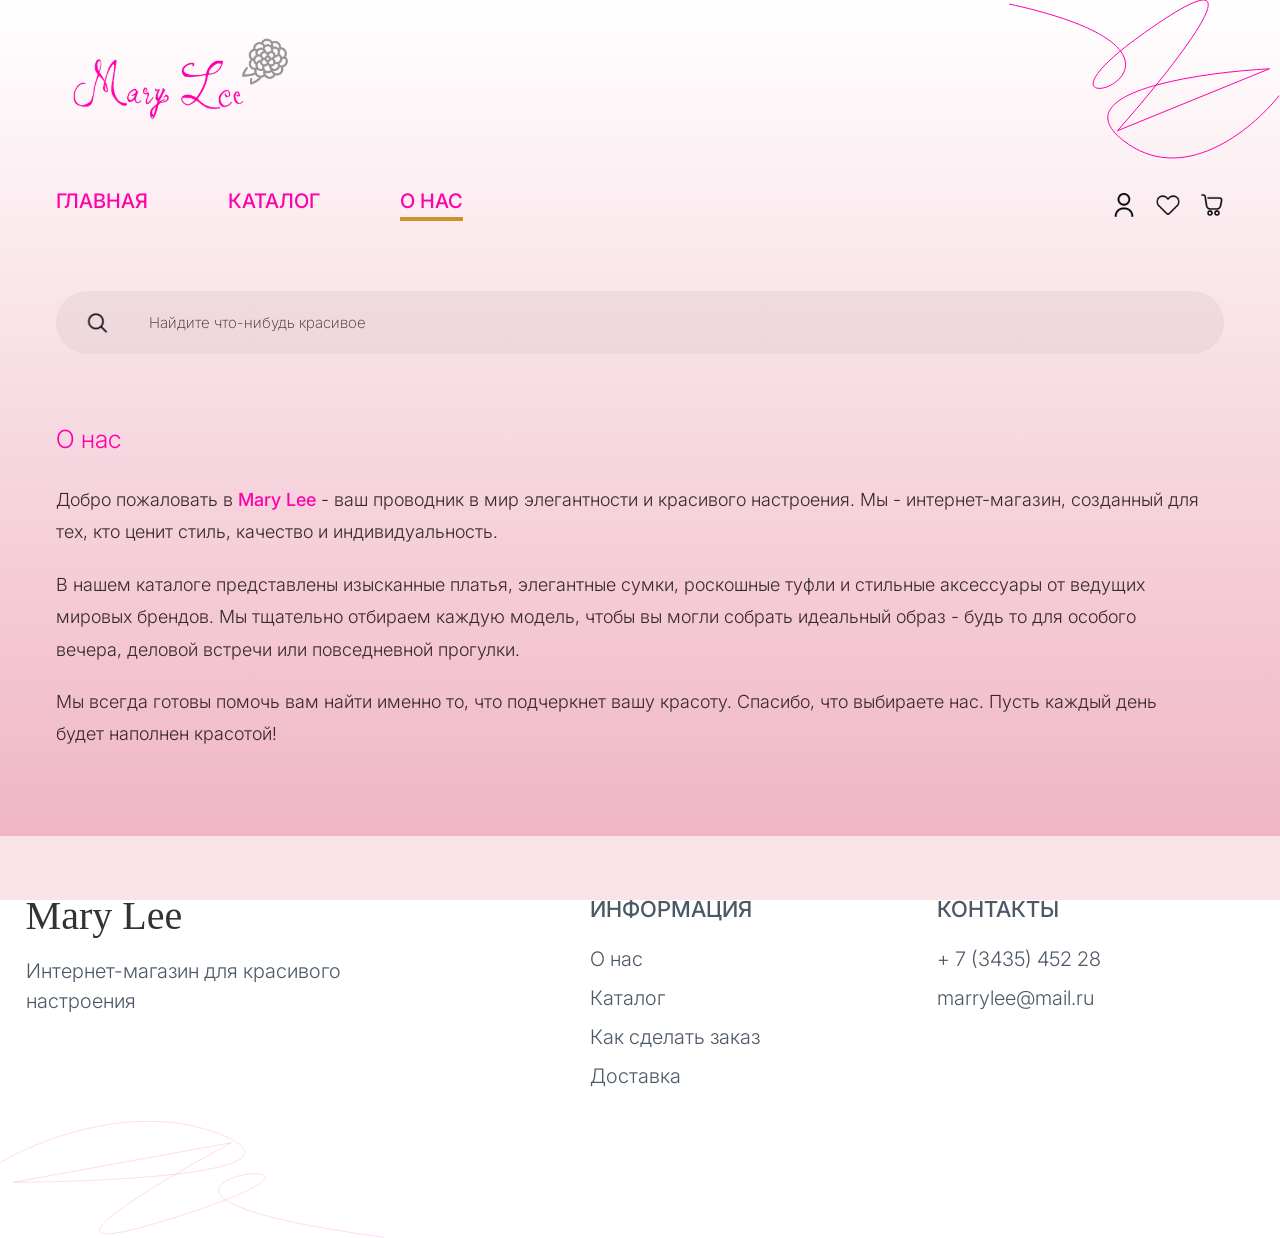
==== commit a5954a93: "добавлены иконки" ====
--- a/about.html
+++ b/about.html
@@ -4,6 +4,7 @@
     <meta charset="UTF-8">
     <meta name="viewport" content="width=device-width, initial-scale=1.0">
     <title>About</title>
+    <link rel="icon" href="img/Logo.svg" type="image/svg+xml">
     <link rel="preconnect" href="https://fonts.googleapis.com">
     <link rel="preconnect" href="https://fonts.gstatic.com" crossorigin>
     <link href="https://fonts.googleapis.com/css2?family=Inter:wght@200;500&display=swap" rel="stylesheet">
--- a/style.css
+++ b/style.css
@@ -1,7 +1,6 @@
 html, body {
     margin: 0;
     padding: 0;
-    /* height: 100%; */
     overflow-x: hidden;
     width: 100%;
 }
@@ -916,9 +915,9 @@
 .about-title {
     color: #FF01AA;
     font-family: 'Inter', sans-serif;
-    font-weight: 400;
-    font-size: clamp(18px, 4vw, 25px);
-    margin-top: 30px;
+    font-weight: 300;
+    font-size: clamp(20px, 4vw, 25px);
+    margin-top: 50px;
     margin-bottom: 30px;
 }
 
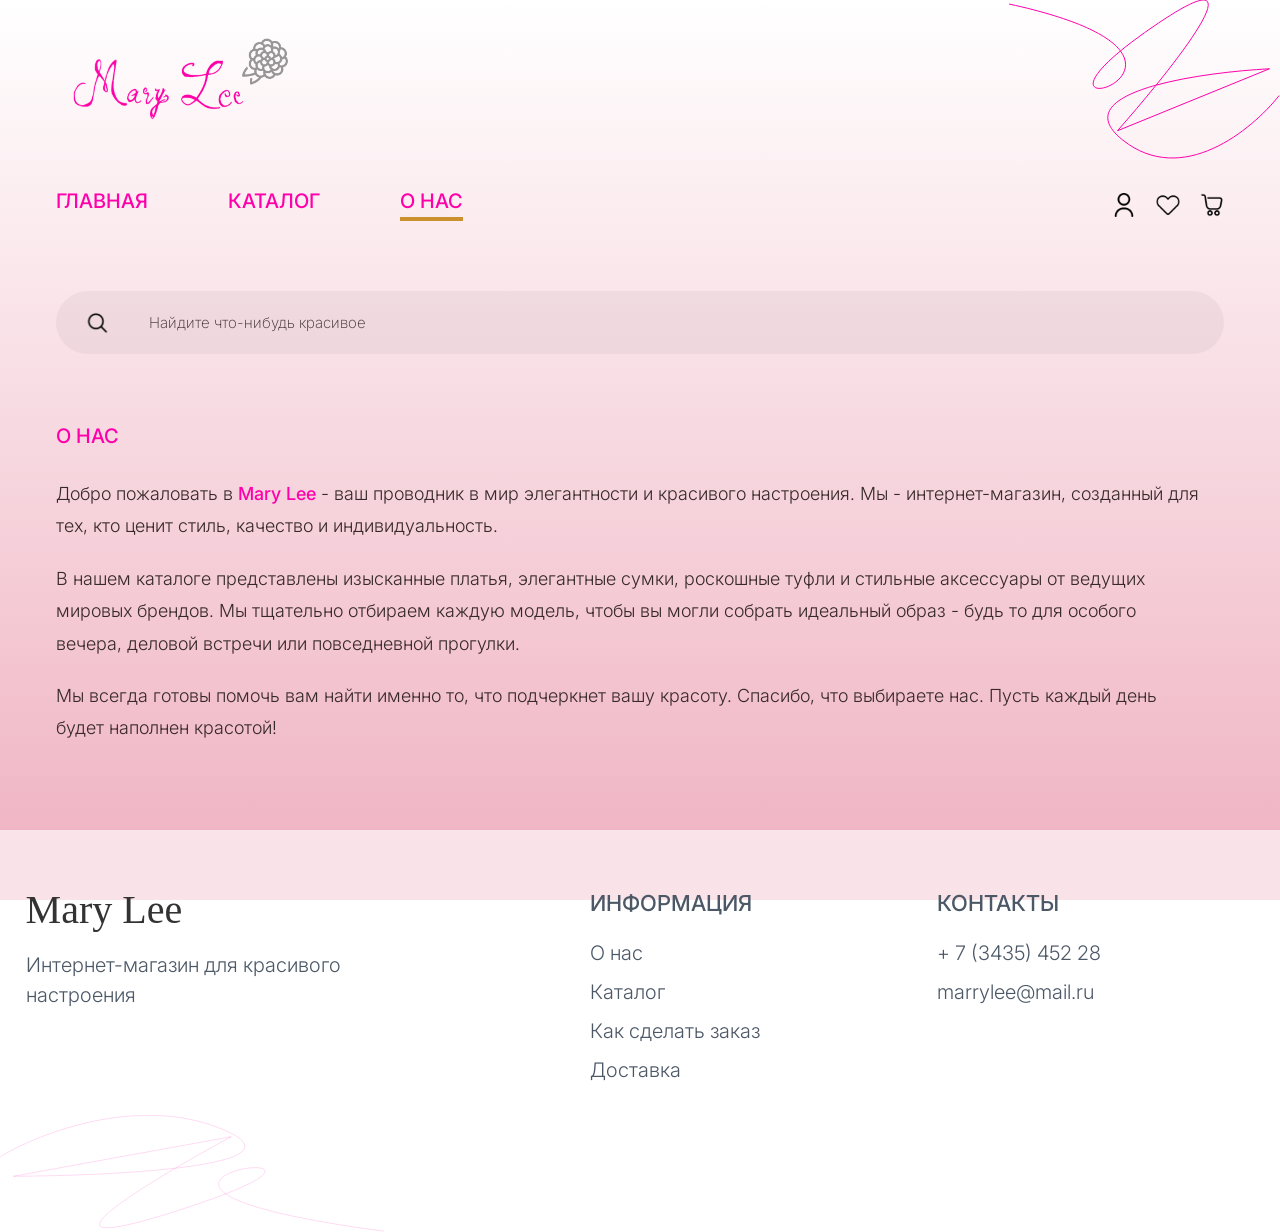
==== commit b2e9b59a: "исправлены размеры и стиль заголовков" ====
--- a/about.html
+++ b/about.html
@@ -51,7 +51,7 @@
 
     <main class="main-content">
         <section class="about-content">
-            <h1 class="about-title">О нас</h1>
+            <h1 class="about-title">О НАС</h1>
             <p class="about-text">
                 Добро пожаловать в <strong>Mary Lee</strong> - ваш проводник в мир элегантности и красивого настроения. 
                 Мы - интернет-магазин, созданный для тех, кто ценит стиль, качество и индивидуальность.
--- a/style.css
+++ b/style.css
@@ -795,7 +795,8 @@
 
 .popular-title,
 .section-title {
-    font-size: clamp(22px, 3vw, 26px);
+    font-weight: 500;
+    font-size: clamp(18px, 2vw, 20px);
     margin-bottom: clamp(20px, 4vw, 40px);
 }
 
@@ -915,8 +916,8 @@
 .about-title {
     color: #FF01AA;
     font-family: 'Inter', sans-serif;
-    font-weight: 300;
-    font-size: clamp(20px, 4vw, 25px);
+    font-weight: 500;
+    font-size: clamp(18px, 2vw, 20px);
     margin-top: 50px;
     margin-bottom: 30px;
 }
